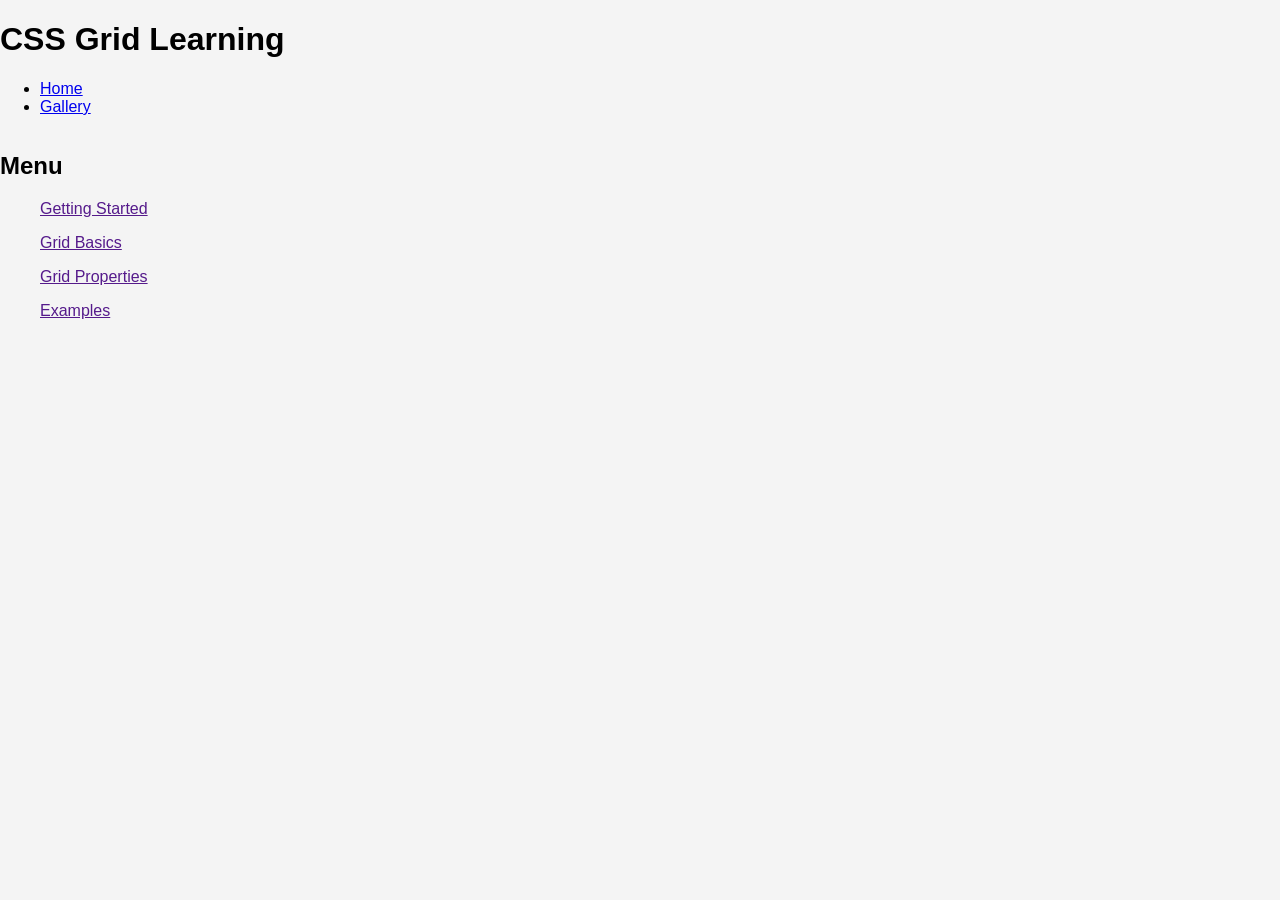
==== index.html @ 9b7dbd76 "first commit" ====
<!DOCTYPE html>
<html lang="en">

<head>
    <meta charset="UTF-8">
    <meta name="viewport" content="width=device-width, initial-scale=1.0">
    <link rel="stylesheet" href="style.css">
    <title>Document</title>
</head>

<body>
    <header>
        <h1>CSS Grid Learning</h1>
        <ul>
            <li><a href="#">Home</a></li>
            <li><a href="#">Gallery</a></li>
        </ul>
    </header>
    <div class="container">
        <aside class="sidebar">
            <h2>Menu</h2>
            <ul><a href="">Getting Started</a></ul>
            <ul><a href="">Grid Basics</a></ul>
            <ul><a href="">Grid Properties</a></ul>
            <ul><a href="">Examples</a></ul>
        </aside>
    </div>
    <main class="content">

    </main>


</body>

</html>
---- style.css ----
body{
    font-family: Arial, Helvetica, sans-serif;
    margin: 0;
    background-color: #F4F4F4;
    display:  flex;
    flex-direction: column;

}
.container {
    d
}
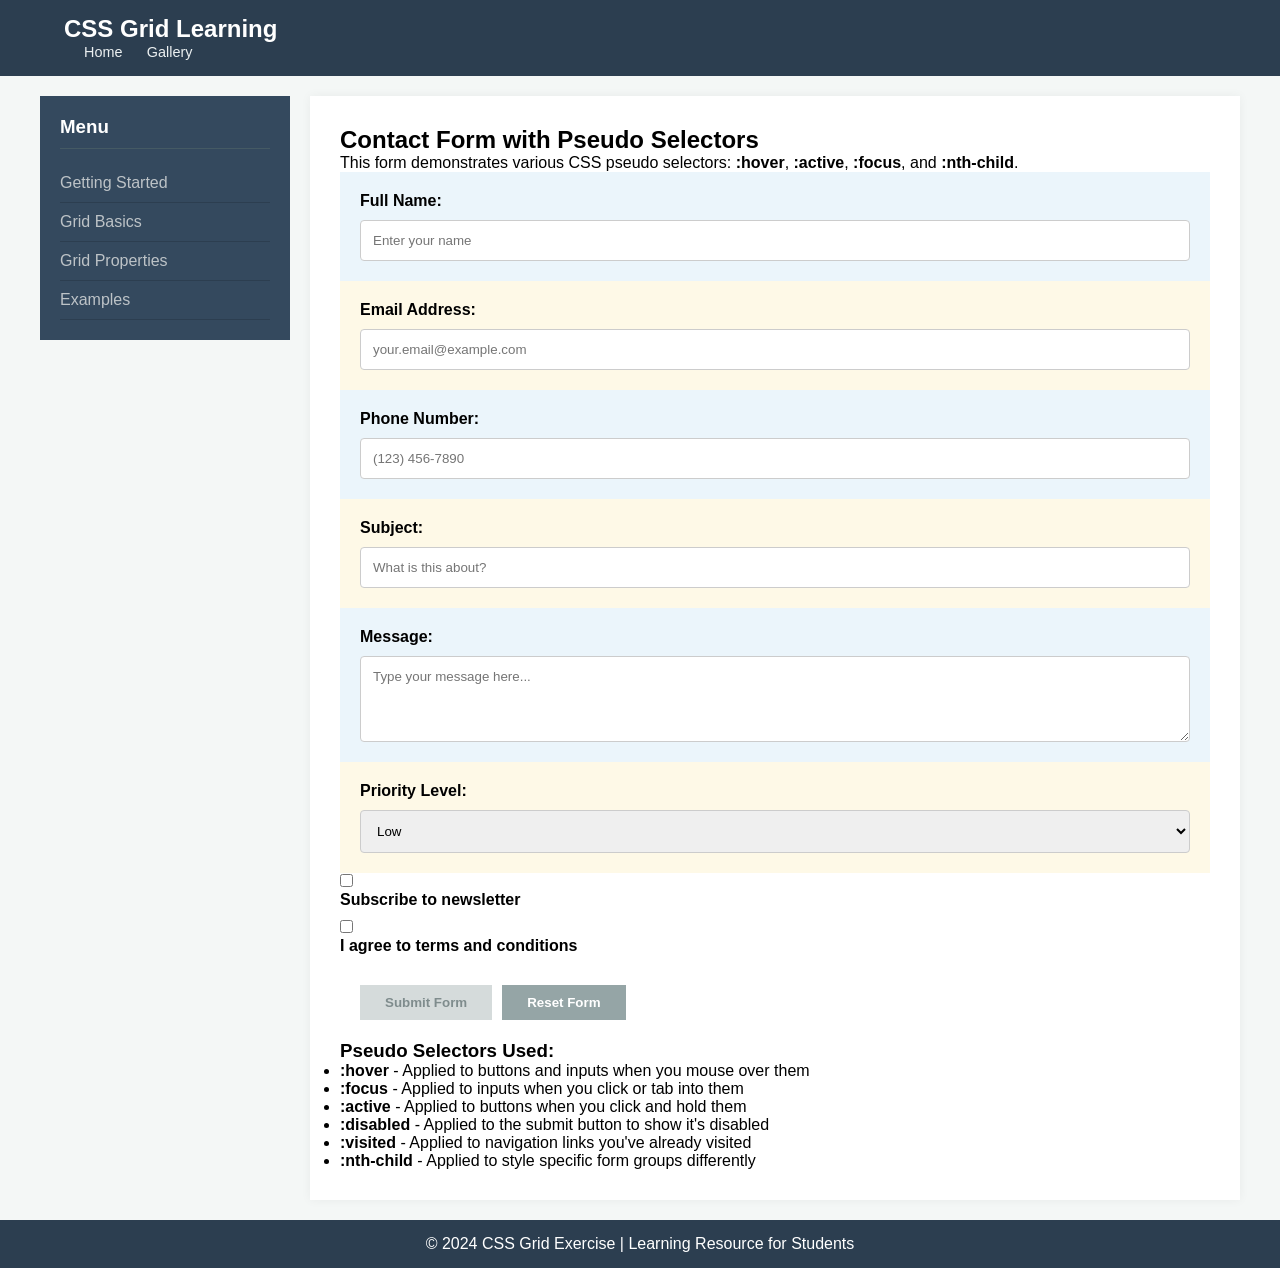
==== commit d7a899e8: "fgh" ====
--- a/index.html
+++ b/index.html
@@ -4,31 +4,106 @@
 <head>
     <meta charset="UTF-8">
     <meta name="viewport" content="width=device-width, initial-scale=1.0">
-    <link rel="stylesheet" href="style.css">
-    <title>Document</title>
+    <title>CSS Grid Learning</title>
+    <link rel="stylesheet" href="index.css">
 </head>
 
 <body>
+
     <header>
-        <h1>CSS Grid Learning</h1>
-        <ul>
-            <li><a href="#">Home</a></li>
-            <li><a href="#">Gallery</a></li>
-        </ul>
+        <div class="header-content">
+            <h1>CSS Grid Learning</h1>
+            <nav>
+                <a href="./index.html">Home</a>
+                <a href="./gallery.html">Gallery</a>
+            </nav>
+        </div>
     </header>
     <div class="container">
         <aside class="sidebar">
-            <h2>Menu</h2>
-            <ul><a href="">Getting Started</a></ul>
-            <ul><a href="">Grid Basics</a></ul>
-            <ul><a href="">Grid Properties</a></ul>
-            <ul><a href="">Examples</a></ul>
+            <h3>Menu</h3>
+            <ul>
+                <li><a href="#">Getting Started</a></li>
+                <li><a href="#">Grid Basics</a></li>
+                <li><a href="#">Grid Properties</a></li>
+                <li><a href="#">Examples</a></li>
+            </ul>
         </aside>
+
+        <main class="main-content">
+            <section class="form-section">
+                <h2>Contact Form with Pseudo Selectors</h2>
+                <p>This form demonstrates various CSS pseudo selectors: <strong>:hover</strong>,
+                    <strong>:active</strong>, <strong>:focus</strong>, and <strong>:nth-child</strong>.</p>
+
+                <form>
+                    <div class="form-group">
+                        <label for="name">Full Name:</label>
+                        <input type="text" id="name" placeholder="Enter your name">
+                    </div>
+
+                    <div class="form-group">
+                        <label for="email">Email Address:</label>
+                        <input type="email" id="email" placeholder="your.email@example.com">
+                    </div>
+
+                    <div class="form-group">
+                        <label for="phone">Phone Number:</label>
+                        <input type="tel" id="phone" placeholder="(123) 456-7890">
+                    </div>
+
+                    <div class="form-group">
+                        <label for="subject">Subject:</label>
+                        <input type="text" id="subject" placeholder="What is this about?">
+                    </div>
+
+                    <div class="form-group">
+                        <label for="message">Message:</label>
+                        <textarea id="message" rows="4" placeholder="Type your message here..."></textarea>
+                    </div>
+
+                    <div class="form-group">
+                        <label for="priority">Priority Level:</label>
+                        <select id="priority">
+                            <option value="low">Low</option>
+                            <option value="medium">Medium</option>
+                            <option value="high">High</option>
+                        </select>
+                    </div>
+                    <div class="checkbox-group">
+                        <input type="checkbox" id="newsletter">
+                        <label for="newsletter">Subscribe to newsletter</label>
+                    </div>
+
+                    <div class="checkbox-group">
+                        <input type="checkbox" id="terms">
+                        <label for="terms">I agree to terms and conditions</label>
+                    </div>
+
+                    <div class="button-group">
+                        <button type="submit" disabled>Submit Form</button>
+                        <button type="reset">Reset Form</button>
+                    </div>
+                </form>
+            </section>
+
+            <section class="info-section">
+                <h3>Pseudo Selectors Used:</h3>
+                <ul>
+                    <li><strong>:hover</strong> - Applied to buttons and inputs when you mouse over them</li>
+                    <li><strong>:focus</strong> - Applied to inputs when you click or tab into them</li>
+                    <li><strong>:active</strong> - Applied to buttons when you click and hold them</li>
+                    <li><strong>:disabled</strong> - Applied to the submit button to show it's disabled</li>
+                    <li><strong>:visited</strong> - Applied to navigation links you've already visited</li>
+                    <li><strong>:nth-child</strong> - Applied to style specific form groups differently</li>
+                </ul>
+            </section>
+        </main>
     </div>
-    <main class="content">
 
-    </main>
-
+    <footer>
+        <p>&copy; 2024 CSS Grid Exercise | Learning Resource for Students</p>
+    </footer>
 
 </body>
 
--- a/index.css
+++ b/index.css
@@ -0,0 +1,142 @@
+/* 1. General Reset */
+*{
+  box-sizing: border-box;
+  margin: 0;
+  padding: 0;
+  font-family: Arial, sans-serif;
+}
+
+body {
+    background-color: #f4f7f6;
+    display: flex;
+    flex-direction: column;
+    min-height: 100vh;
+}
+
+/* 2. Header - Title Left, Nav Top-Right */
+header {
+    background-color: #2c3e50;
+    color: white;
+    padding: 15px 5%;
+    display: flex;
+    justify-content: space-between; /* Pushes H1 left and NAV right */
+    align-items: center;           
+}
+
+header h1 {
+    font-size: 1.5rem;
+}
+
+header nav a {
+    color: #ecf0f1;
+    text-decoration: none;
+    margin-left: 20px;
+    font-size: 0.9rem;
+}
+
+/* 3. Main Container Layout */
+.container {
+    display: grid;
+    grid-template-columns: 1fr; /* Mobile default: Stacks Menu on top of Form */
+    width: 95%;
+    max-width: 1200px;
+    margin: 0 auto;
+    flex: 1;
+}
+
+/* 4. Desktop Adjustments (Gap and Side-by-Side) */
+@media (min-width: 768px) {
+    .container {
+        grid-template-columns: 250px 1fr; /* Desktop: Menu left, Form right */
+        gap: 20px; /* This creates the gap between sidebar and content */
+        margin-top: 20px; /* This creates the gap between Header and the Menu/Content */
+    }
+}
+
+/* 5. Sidebar (Menu) */
+.sidebar {
+    background-color: #34495e;
+    color: white;
+    padding: 20px;
+    height: fit-content; /* Prevents sidebar from stretching unnecessarily */
+}
+
+.sidebar h3 {
+    border-bottom: 1px solid #455a64;
+    padding-bottom: 10px;
+    margin-bottom: 15px;
+}
+
+.sidebar ul {
+    list-style: none;
+}
+
+.sidebar ul li {
+    padding: 10px 0;
+    border-bottom: 1px solid #2c3e50;
+}
+
+.sidebar ul li a {
+    color: #bdc3c7;
+    text-decoration: none;
+}
+/* 6. Main Content Area */
+.main-content {
+    background: white;
+    padding: 30px;
+    box-shadow: 0 0 10px rgba(0,0,0,0.05);
+}
+
+/* 7. Form Rows - 100% Width Fix */
+.form-group {
+    padding: 20px;
+    width: 100%; 
+}
+
+.form-group:nth-child(odd) { background-color: #ebf5fb; }
+.form-group:nth-child(even) { background-color: #fef9e7; }
+
+label {
+    display: block;
+    font-weight: bold;
+    margin-bottom: 10px;
+}
+
+/* The fields occupy 100% of the colored row */
+input[type="text"],
+input[type="email"],
+input[type="tel"],
+select,
+textarea {
+    width: 100%;
+    padding: 12px;
+    border: 1px solid #ccc;
+    border-radius: 4px;
+    display: block; 
+}
+
+/* 8. Buttons */
+.button-group {
+    padding: 20px;
+    display: flex;
+    gap: 10px;
+}
+
+button {
+    padding: 10px 25px;
+    border: none;
+    cursor: pointer;
+    font-weight: bold;
+}
+
+button[type="reset"] { background-color: #95a5a6; color: white; }
+button:disabled { background-color: #d5dbdb; color: #7f8c8d; cursor: not-allowed; }
+
+/* 9. Footer */
+footer {
+    background-color: #2c3e50;
+    color: white;
+    text-align: center;
+    padding: 15px;
+    margin-top: 20px;
+}
